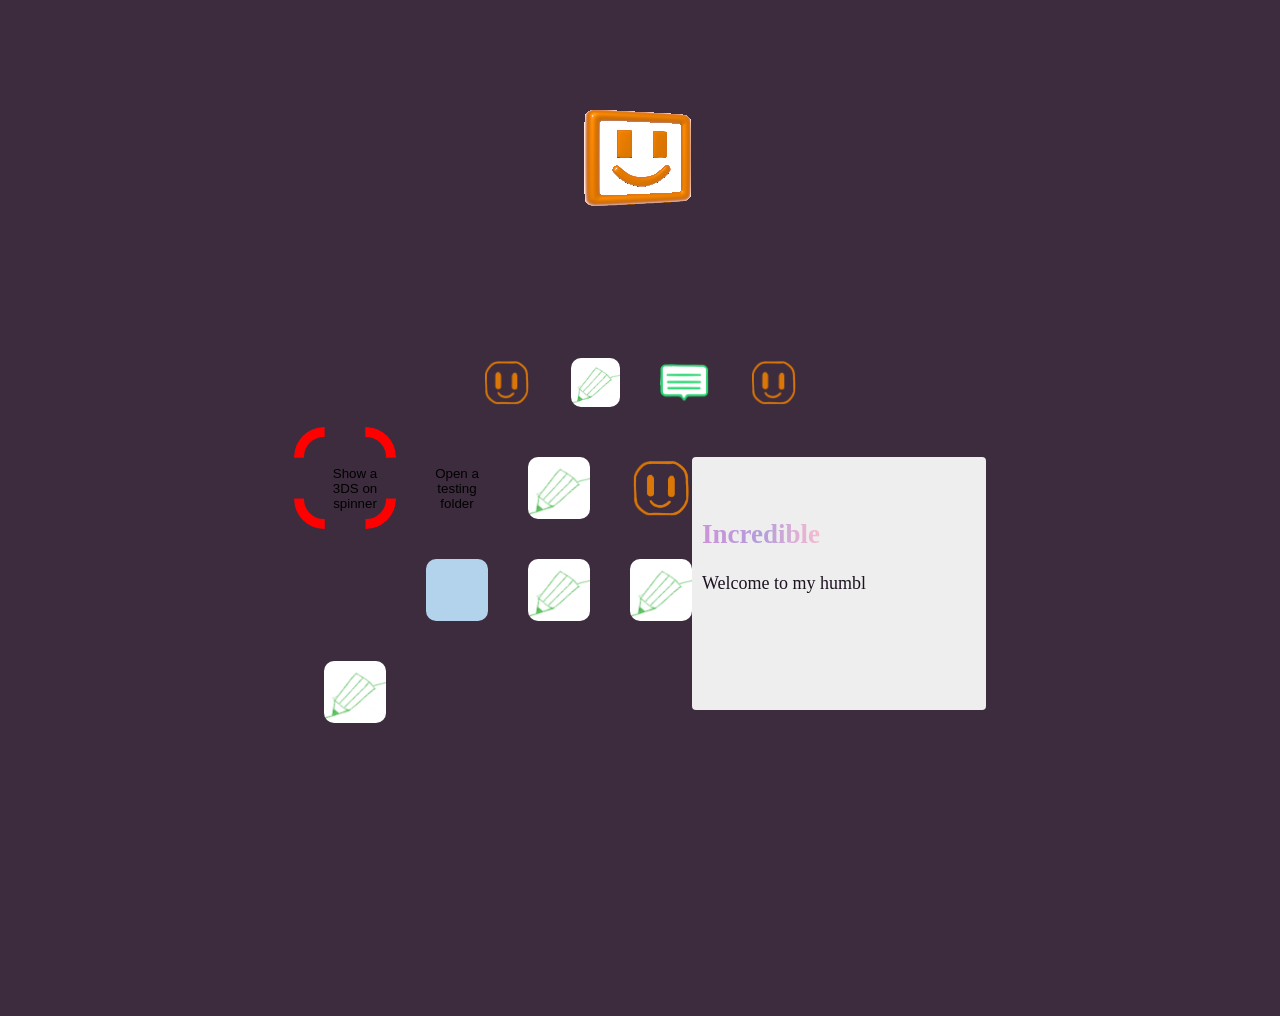
==== index.html @ 171c6baa "build" ====
<!doctype html>
<html lang="en">
	<head>
		<meta charset="utf-8" />
		<meta name="viewport" content="width=device-width, initial-scale=1" />
		
		<link href="./_app/immutable/assets/3.DPAr5NtC.css" rel="stylesheet">
		<link rel="modulepreload" href="./_app/immutable/entry/start.6hawVlw_.js">
		<link rel="modulepreload" href="./_app/immutable/chunks/BAd5OFJ1.js">
		<link rel="modulepreload" href="./_app/immutable/chunks/CEve-new.js">
		<link rel="modulepreload" href="./_app/immutable/chunks/o0_8tA6X.js">
		<link rel="modulepreload" href="./_app/immutable/entry/app.BUAZanVG.js">
		<link rel="modulepreload" href="./_app/immutable/chunks/DsnmJJEf.js">
		<link rel="modulepreload" href="./_app/immutable/chunks/B1nn4Aqj.js">
		<link rel="modulepreload" href="./_app/immutable/chunks/C2xL50WO.js">
		<link rel="modulepreload" href="./_app/immutable/nodes/0.D1AtTU4A.js">
		<link rel="modulepreload" href="./_app/immutable/chunks/BHCrIrvC.js">
		<link rel="modulepreload" href="./_app/immutable/chunks/Di0ukoLz.js">
		<link rel="modulepreload" href="./_app/immutable/nodes/3.CetHQ6U9.js">
		<link rel="modulepreload" href="./_app/immutable/chunks/Bn-LF7Ib.js">
		<link rel="modulepreload" href="./_app/immutable/chunks/Dm4uizLt.js"><!--[--><link rel="icon" href="data:image/svg+xml,%3csvg%20xmlns='http://www.w3.org/2000/svg'%20width='107'%20height='128'%20viewBox='0%200%20107%20128'%3e%3ctitle%3esvelte-logo%3c/title%3e%3cpath%20d='M94.157%2022.819c-10.4-14.885-30.94-19.297-45.792-9.835L22.282%2029.608A29.92%2029.92%200%200%200%208.764%2049.65a31.5%2031.5%200%200%200%203.108%2020.231%2030%2030%200%200%200-4.477%2011.183%2031.9%2031.9%200%200%200%205.448%2024.116c10.402%2014.887%2030.942%2019.297%2045.791%209.835l26.083-16.624A29.92%2029.92%200%200%200%2098.235%2078.35a31.53%2031.53%200%200%200-3.105-20.232%2030%2030%200%200%200%204.474-11.182%2031.88%2031.88%200%200%200-5.447-24.116'%20style='fill:%23ff3e00'/%3e%3cpath%20d='M45.817%20106.582a20.72%2020.72%200%200%201-22.237-8.243%2019.17%2019.17%200%200%201-3.277-14.503%2018%2018%200%200%201%20.624-2.435l.49-1.498%201.337.981a33.6%2033.6%200%200%200%2010.203%205.098l.97.294-.09.968a5.85%205.85%200%200%200%201.052%203.878%206.24%206.24%200%200%200%206.695%202.485%205.8%205.8%200%200%200%201.603-.704L69.27%2076.28a5.43%205.43%200%200%200%202.45-3.631%205.8%205.8%200%200%200-.987-4.371%206.24%206.24%200%200%200-6.698-2.487%205.7%205.7%200%200%200-1.6.704l-9.953%206.345a19%2019%200%200%201-5.296%202.326%2020.72%2020.72%200%200%201-22.237-8.243%2019.17%2019.17%200%200%201-3.277-14.502%2017.99%2017.99%200%200%201%208.13-12.052l26.081-16.623a19%2019%200%200%201%205.3-2.329%2020.72%2020.72%200%200%201%2022.237%208.243%2019.17%2019.17%200%200%201%203.277%2014.503%2018%2018%200%200%201-.624%202.435l-.49%201.498-1.337-.98a33.6%2033.6%200%200%200-10.203-5.1l-.97-.294.09-.968a5.86%205.86%200%200%200-1.052-3.878%206.24%206.24%200%200%200-6.696-2.485%205.8%205.8%200%200%200-1.602.704L37.73%2051.72a5.42%205.42%200%200%200-2.449%203.63%205.79%205.79%200%200%200%20.986%204.372%206.24%206.24%200%200%200%206.698%202.486%205.8%205.8%200%200%200%201.602-.704l9.952-6.342a19%2019%200%200%201%205.295-2.328%2020.72%2020.72%200%200%201%2022.237%208.242%2019.17%2019.17%200%200%201%203.277%2014.503%2018%2018%200%200%201-8.13%2012.053l-26.081%2016.622a19%2019%200%200%201-5.3%202.328'%20style='fill:%23fff'/%3e%3c/svg%3e"/><!--]-->
	</head>
	<body data-sveltekit-preload-data="hover">
		<div style="display: contents"><!--[--><!--[--><!----><!--[!--><!----><div class="cursor" style="transform: ; width: 0px; height: 0px; transition: transform linear 0.1s; width 0.2s ease-in-out; height 0.2s ease-in-out; z-index: 99; "></div><!----> <div style="display: none;"><button style="top: 0; left: 0; position: fixed; z-index: 4; width: 100%; height: 100%; background-color: transparent; border: none;" aria-label="clickback_menu"></button> <div style="position: fixed; z-index: 6; width: 80%; height: 400px; top: 50%; left: 50%; background-color: blue; padding: 20px; border-radius: 30px; transform: translate(-50%, -50%);"><div class="grid" style="grid-template-columns: repeat(10, 1fr); width: 100%;" role="grid" tabindex="0" id="folder_1"><button title="pen_btn" class="title title-topbar svelte-1b6jnno" style="background-image: url(assets/titles/pen.png);"></button><!----> <button title="message_btn" class="title title-topbar svelte-1b6jnno" style="background-image: url(assets/titles/message.png);"></button><!----><!----></div><!----></div></div><!----> <div class="center"><div id="spinner" style="width: 50%; height: 300px;"></div> <div class="grid" style="grid-template-columns: repeat(4, 1fr); width: 25%;" role="grid" tabindex="0" id="topbar"><button title="friend_btn" class="title title-topbar svelte-1b6jnno" style="background-image: url(assets/titles/friend.png);"></button><!----> <button title="pen_btn" class="title title-topbar svelte-1b6jnno" style="background-image: url(assets/titles/pen.png);"></button><!----> <button title="message_btn" class="title title-topbar svelte-1b6jnno" style="background-image: url(assets/titles/message.png);"></button><!----> <button title="friend_btn" class="title title-topbar svelte-1b6jnno" style="background-image: url(assets/titles/friend.png);"></button><!----><!----></div><!----> <div style="width: 50%; display: grid; grid-template-columns: repeat(2, 1fr);"><div class="grid" style="grid-template-columns: repeat(4, 1fr); width: 80%;" role="grid" tabindex="0" id="titles"><button class="title">Show a 3DS on spinner</button> <button class="title">Open a testing folder</button> <button title="pen_btn" class="title title-topbar svelte-1b6jnno" style="background-image: url(assets/titles/pen.png);"></button><!----> <button title="friend_btn" class="title title-topbar svelte-1b6jnno" style="background-image: url(assets/titles/friend.png);"></button><!----> <div class="title"></div> <div class="title special-title"></div> <button title="pen_btn" class="title title-topbar svelte-1b6jnno" style="background-image: url(assets/titles/pen.png);"></button><!----> <button title="pen_btn" class="title title-topbar svelte-1b6jnno" style="background-image: url(assets/titles/pen.png);"></button><!----> <button title="pen_btn" class="title title-topbar svelte-1b6jnno" style="background-image: url(assets/titles/pen.png);"></button><!----><!----></div><!----> <div class="info-side-bar"><h2>Incredible</h2> <div></div><!----></div></div></div><!----><!--]--><!----><!----><!--]--> <!--[!--><!--]--><!--]-->
			
			<script>
				{
					__sveltekit_yaju4w = {
						base: new URL(".", location).pathname.slice(0, -1)
					};

					const element = document.currentScript.parentElement;

					Promise.all([
						import("./_app/immutable/entry/start.6hawVlw_.js"),
						import("./_app/immutable/entry/app.BUAZanVG.js")
					]).then(([kit, app]) => {
						kit.start(app, element, {
							node_ids: [0, 3],
							data: [null,null],
							form: null,
							error: null
						});
					});
				}
			</script>
		</div>
	</body>
</html>
---- _app/immutable/assets/3.DPAr5NtC.css ----
:root{--a1: #8CC2D0;--a2: #ec949d;--b1: #3d2c3e;--fg: #1e1321;--bg: #eeeeee;--h1-color: #90caf9;--h1-gradient: var(--h1-color), #80deea, #80cbc4;--h2-color: #ce93d8;--h2-gradient: var(--h2-color), #b39ddb, #f8bbd0;--h5-color: #ef5350;--h5-gradient: var(--h5-color), #e57373, #f06292;--h6-color: #ffa726;--h6-gradient: var(--h6-color), #ffb74d, #ffcc80;--h3-color: #ffd54f;--h3-gradient: var(--h3-color), #ffd54f, #ffe082;--h4-color: #a5d6a7;--h4-gradient: var(--h4-color), #aed581, #e6ee9c;font-size:large;font-family:Inter,Times New Roman;--bold-modifier: 300}.cm-formatting-header{color:inherit}.cm-header:not(.cm-formatting),:is(h1,h2,h3,h4,h5,h6,.inline-title){background:linear-gradient(to right,var(--gradient-header));-webkit-background-clip:text;-webkit-text-fill-color:transparent;width:fit-content;position:relative}.cm-header-1,h1{--gradient-header: var(--h1-gradient)}.cm-header-2,h2{--gradient-header: var(--h2-gradient)}.cm-header-3,h3{--gradient-header: var(--h3-gradient)}.cm-header-4,h4{--gradient-header: var(--h4-gradient)}.cm-header-5,h5{--gradient-header: var(--h5-gradient)}.cm-header-6,h6,.inline-title{--gradient-header: var(--h6-gradient)}.bold{color:var(--a1)}.italic{color:var(--a2)}.italic.bold{color:#1e1321}body{background-color:var(--b1);color:var(--fg);height:1000px}.center{width:100%;display:flex;flex-direction:column;align-items:center;gap:50px}.grid{position:relative;width:30%;display:grid;align-self:center;grid-template-columns:repeat(5,1fr);gap:40px}.title{--title-border-px: 15px;position:relative;width:100%;height:100%;background-color:transparent;border:transparent;aspect-ratio:1;border-radius:10px}.title-border:before{top:0;left:0;content:"";position:absolute;width:100%;height:100%;outline:var(--title-border-px) solid var(--a1);border-radius:inherit}.special-title{background-color:#b3d3ed}.special-title:before{content:"";position:absolute;width:120%;height:120%;top:-10%;left:-7.5%;background-color:green;z-index:-1;mask:url(src/lib/assets/mask/temp.png);-webkit-mask-size:100% 100%;mask-size:100% 100%;mask-mode:luminance}.cursor{position:absolute;display:block;border:10px solid red;border-radius:30px;width:10px;height:10px;z-index:2;inset:-30px;-webkit-mask-image:url("data:image/svg+xml,%3c?xml%20version='1.0'%20encoding='UTF-8'%20standalone='no'?%3e%3c!--%20Created%20with%20Inkscape%20(http://www.inkscape.org/)%20--%3e%3csvg%20width='100mm'%20height='100mm'%20viewBox='0%200%20100%2099.999997'%20version='1.1'%20id='svg5'%20inkscape:version='1.1.2%20(0a00cf5339,%202022-02-04)'%20sodipodi:docname='drawing.svg'%20xmlns:inkscape='http://www.inkscape.org/namespaces/inkscape'%20xmlns:sodipodi='http://sodipodi.sourceforge.net/DTD/sodipodi-0.dtd'%20xmlns='http://www.w3.org/2000/svg'%20xmlns:svg='http://www.w3.org/2000/svg'%3e%3csodipodi:namedview%20id='namedview7'%20pagecolor='%23ffffff'%20bordercolor='%23666666'%20borderopacity='1.0'%20inkscape:pageshadow='2'%20inkscape:pageopacity='0.0'%20inkscape:pagecheckerboard='0'%20inkscape:document-units='mm'%20showgrid='false'%20inkscape:zoom='1.5518659'%20inkscape:cx='244.54433'%20inkscape:cy='194.92664'%20inkscape:window-width='1888'%20inkscape:window-height='1000'%20inkscape:window-x='16'%20inkscape:window-y='64'%20inkscape:window-maximized='0'%20inkscape:current-layer='layer1'%20units='mm'%20fit-margin-top='0'%20fit-margin-left='0'%20fit-margin-right='0'%20fit-margin-bottom='0'%20/%3e%3cdefs%20id='defs2'%20/%3e%3cg%20inkscape:label='Layer%201'%20inkscape:groupmode='layer'%20id='layer1'%20transform='translate(-39.725029,-49.272678)'%3e%3crect%20style='fill:%23000000;stroke-width:0.264583'%20id='rect554'%20width='30.177383'%20height='30.177383'%20x='109.79793'%20y='119.43083'%20/%3e%3crect%20style='fill:%23000000;stroke-width:0.264583'%20id='rect556'%20width='4.4328356'%20height='0.68197471'%20x='120.19804'%20y='127.78502'%20/%3e%3crect%20style='fill:%23000000;stroke-width:0.264583'%20id='rect638'%20width='30.177383'%20height='30.177383'%20x='39.725021'%20y='119.43083'%20/%3e%3crect%20style='fill:%23000000;stroke-width:0.264583'%20id='rect640'%20width='30.177383'%20height='30.177383'%20x='109.62744'%20y='49.187431'%20/%3e%3crect%20style='fill:%23000000;stroke-width:0.264583'%20id='rect642'%20width='30.177383'%20height='30.177383'%20x='39.554527'%20y='49.187431'%20/%3e%3c/g%3e%3c/svg%3e");mask-image:url("data:image/svg+xml,%3c?xml%20version='1.0'%20encoding='UTF-8'%20standalone='no'?%3e%3c!--%20Created%20with%20Inkscape%20(http://www.inkscape.org/)%20--%3e%3csvg%20width='100mm'%20height='100mm'%20viewBox='0%200%20100%2099.999997'%20version='1.1'%20id='svg5'%20inkscape:version='1.1.2%20(0a00cf5339,%202022-02-04)'%20sodipodi:docname='drawing.svg'%20xmlns:inkscape='http://www.inkscape.org/namespaces/inkscape'%20xmlns:sodipodi='http://sodipodi.sourceforge.net/DTD/sodipodi-0.dtd'%20xmlns='http://www.w3.org/2000/svg'%20xmlns:svg='http://www.w3.org/2000/svg'%3e%3csodipodi:namedview%20id='namedview7'%20pagecolor='%23ffffff'%20bordercolor='%23666666'%20borderopacity='1.0'%20inkscape:pageshadow='2'%20inkscape:pageopacity='0.0'%20inkscape:pagecheckerboard='0'%20inkscape:document-units='mm'%20showgrid='false'%20inkscape:zoom='1.5518659'%20inkscape:cx='244.54433'%20inkscape:cy='194.92664'%20inkscape:window-width='1888'%20inkscape:window-height='1000'%20inkscape:window-x='16'%20inkscape:window-y='64'%20inkscape:window-maximized='0'%20inkscape:current-layer='layer1'%20units='mm'%20fit-margin-top='0'%20fit-margin-left='0'%20fit-margin-right='0'%20fit-margin-bottom='0'%20/%3e%3cdefs%20id='defs2'%20/%3e%3cg%20inkscape:label='Layer%201'%20inkscape:groupmode='layer'%20id='layer1'%20transform='translate(-39.725029,-49.272678)'%3e%3crect%20style='fill:%23000000;stroke-width:0.264583'%20id='rect554'%20width='30.177383'%20height='30.177383'%20x='109.79793'%20y='119.43083'%20/%3e%3crect%20style='fill:%23000000;stroke-width:0.264583'%20id='rect556'%20width='4.4328356'%20height='0.68197471'%20x='120.19804'%20y='127.78502'%20/%3e%3crect%20style='fill:%23000000;stroke-width:0.264583'%20id='rect638'%20width='30.177383'%20height='30.177383'%20x='39.725021'%20y='119.43083'%20/%3e%3crect%20style='fill:%23000000;stroke-width:0.264583'%20id='rect640'%20width='30.177383'%20height='30.177383'%20x='109.62744'%20y='49.187431'%20/%3e%3crect%20style='fill:%23000000;stroke-width:0.264583'%20id='rect642'%20width='30.177383'%20height='30.177383'%20x='39.554527'%20y='49.187431'%20/%3e%3c/g%3e%3c/svg%3e");-webkit-mask-size:100%;mask-size:100%;transition:transform linear .1s;pointer-events:none}.top-header{position:relative;height:100px;width:30%;display:grid;align-self:center;grid-template-columns:repeat(4,1fr);gap:40px}.top-app{position:relative;background-color:red;aspect-ratio:1}.info-side-bar{background-color:var(--bg);width:100%;border-radius:4px;padding:40px 20px 10px 10px}button.svelte-1b6jnno{background-size:100%}
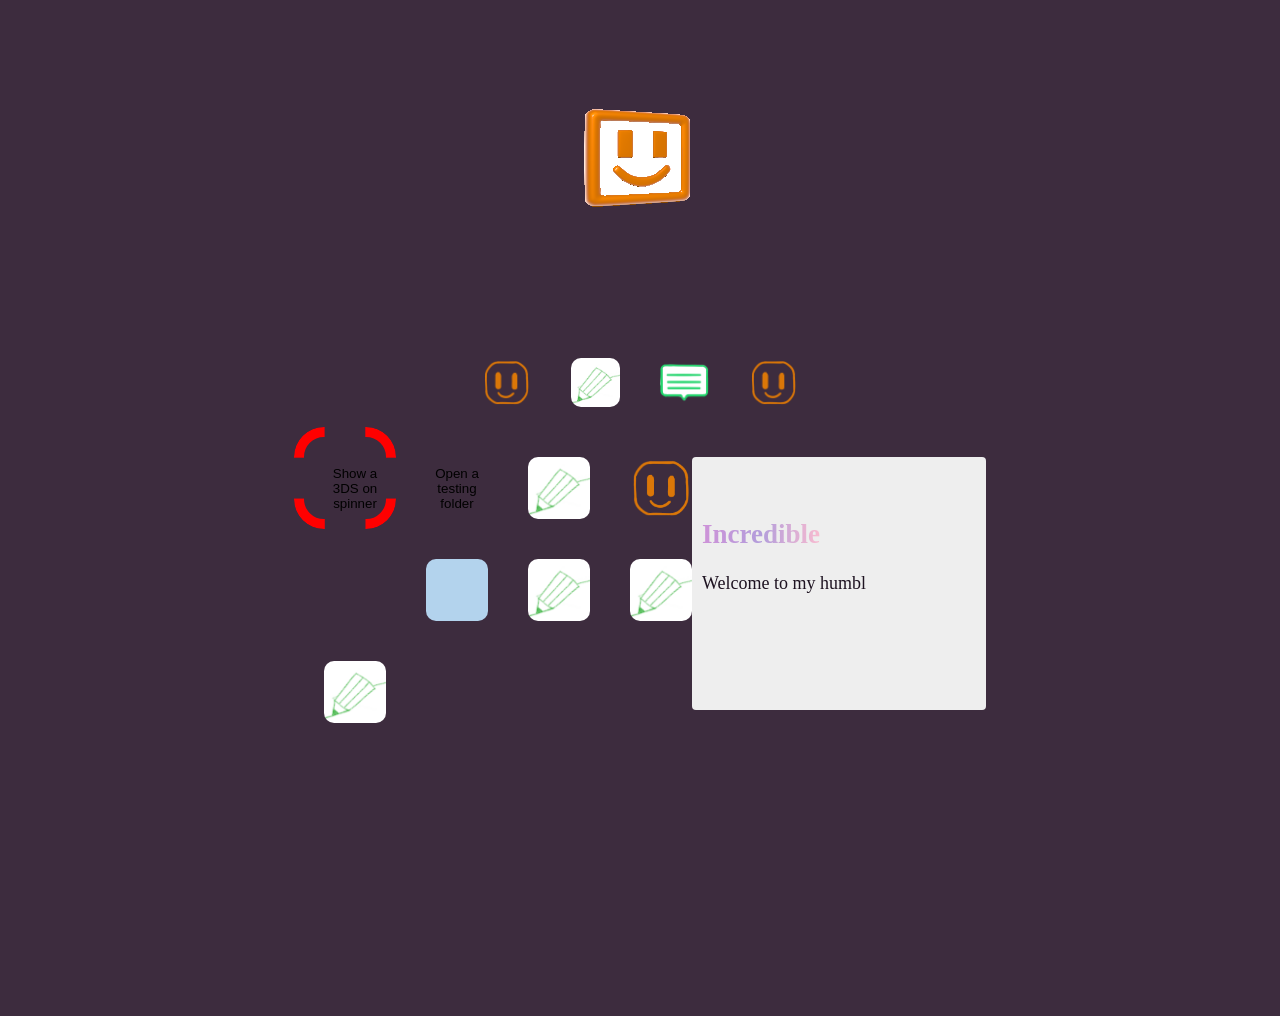
==== commit 94acb9d7: "a" ====
--- a/index.html
+++ b/index.html
@@ -5,11 +5,11 @@
 		<meta name="viewport" content="width=device-width, initial-scale=1" />
 		
 		<link href="./_app/immutable/assets/3.DPAr5NtC.css" rel="stylesheet">
-		<link rel="modulepreload" href="./_app/immutable/entry/start.6hawVlw_.js">
-		<link rel="modulepreload" href="./_app/immutable/chunks/BAd5OFJ1.js">
+		<link rel="modulepreload" href="./_app/immutable/entry/start.C4OretDE.js">
+		<link rel="modulepreload" href="./_app/immutable/chunks/CDrM6KqC.js">
 		<link rel="modulepreload" href="./_app/immutable/chunks/CEve-new.js">
 		<link rel="modulepreload" href="./_app/immutable/chunks/o0_8tA6X.js">
-		<link rel="modulepreload" href="./_app/immutable/entry/app.BUAZanVG.js">
+		<link rel="modulepreload" href="./_app/immutable/entry/app.B2Jz1dXU.js">
 		<link rel="modulepreload" href="./_app/immutable/chunks/DsnmJJEf.js">
 		<link rel="modulepreload" href="./_app/immutable/chunks/B1nn4Aqj.js">
 		<link rel="modulepreload" href="./_app/immutable/chunks/C2xL50WO.js">
@@ -25,15 +25,15 @@
 			
 			<script>
 				{
-					__sveltekit_yaju4w = {
+					__sveltekit_eh50ji = {
 						base: new URL(".", location).pathname.slice(0, -1)
 					};
 
 					const element = document.currentScript.parentElement;
 
 					Promise.all([
-						import("./_app/immutable/entry/start.6hawVlw_.js"),
-						import("./_app/immutable/entry/app.BUAZanVG.js")
+						import("./_app/immutable/entry/start.C4OretDE.js"),
+						import("./_app/immutable/entry/app.B2Jz1dXU.js")
 					]).then(([kit, app]) => {
 						kit.start(app, element, {
 							node_ids: [0, 3],
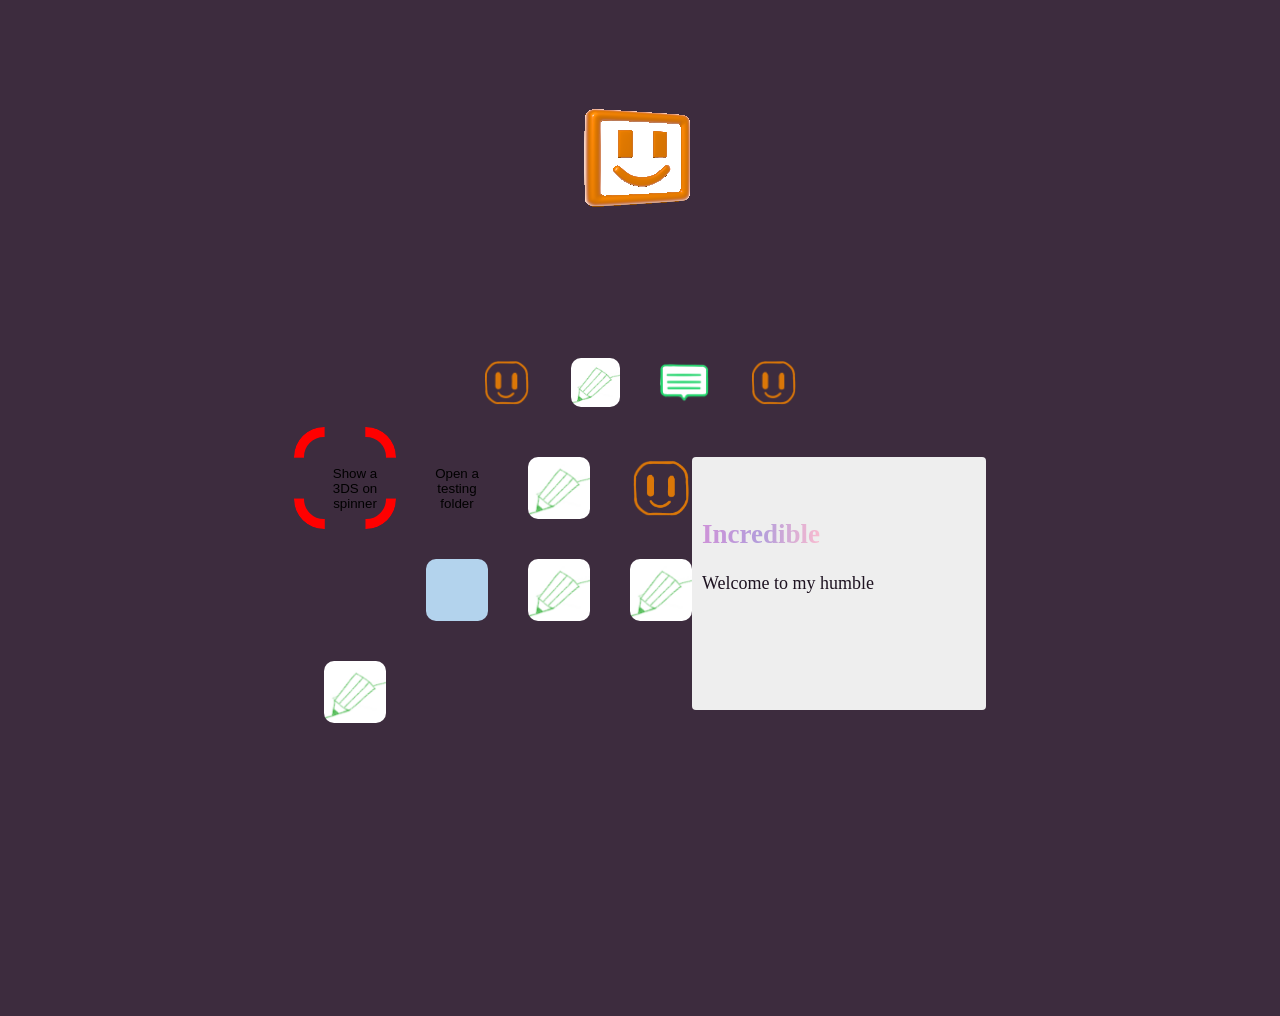
==== commit 6e024b1b: "b" ====
--- a/index.html
+++ b/index.html
@@ -5,11 +5,11 @@
 		<meta name="viewport" content="width=device-width, initial-scale=1" />
 		
 		<link href="./_app/immutable/assets/3.DPAr5NtC.css" rel="stylesheet">
-		<link rel="modulepreload" href="./_app/immutable/entry/start.C4OretDE.js">
-		<link rel="modulepreload" href="./_app/immutable/chunks/CDrM6KqC.js">
+		<link rel="modulepreload" href="./_app/immutable/entry/start.D5lHc5qv.js">
+		<link rel="modulepreload" href="./_app/immutable/chunks/BqR1nUU1.js">
 		<link rel="modulepreload" href="./_app/immutable/chunks/CEve-new.js">
 		<link rel="modulepreload" href="./_app/immutable/chunks/o0_8tA6X.js">
-		<link rel="modulepreload" href="./_app/immutable/entry/app.B2Jz1dXU.js">
+		<link rel="modulepreload" href="./_app/immutable/entry/app.D8dR9xTR.js">
 		<link rel="modulepreload" href="./_app/immutable/chunks/DsnmJJEf.js">
 		<link rel="modulepreload" href="./_app/immutable/chunks/B1nn4Aqj.js">
 		<link rel="modulepreload" href="./_app/immutable/chunks/C2xL50WO.js">
@@ -25,15 +25,15 @@
 			
 			<script>
 				{
-					__sveltekit_eh50ji = {
+					__sveltekit_1rh07nc = {
 						base: new URL(".", location).pathname.slice(0, -1)
 					};
 
 					const element = document.currentScript.parentElement;
 
 					Promise.all([
-						import("./_app/immutable/entry/start.C4OretDE.js"),
-						import("./_app/immutable/entry/app.B2Jz1dXU.js")
+						import("./_app/immutable/entry/start.D5lHc5qv.js"),
+						import("./_app/immutable/entry/app.D8dR9xTR.js")
 					]).then(([kit, app]) => {
 						kit.start(app, element, {
 							node_ids: [0, 3],
